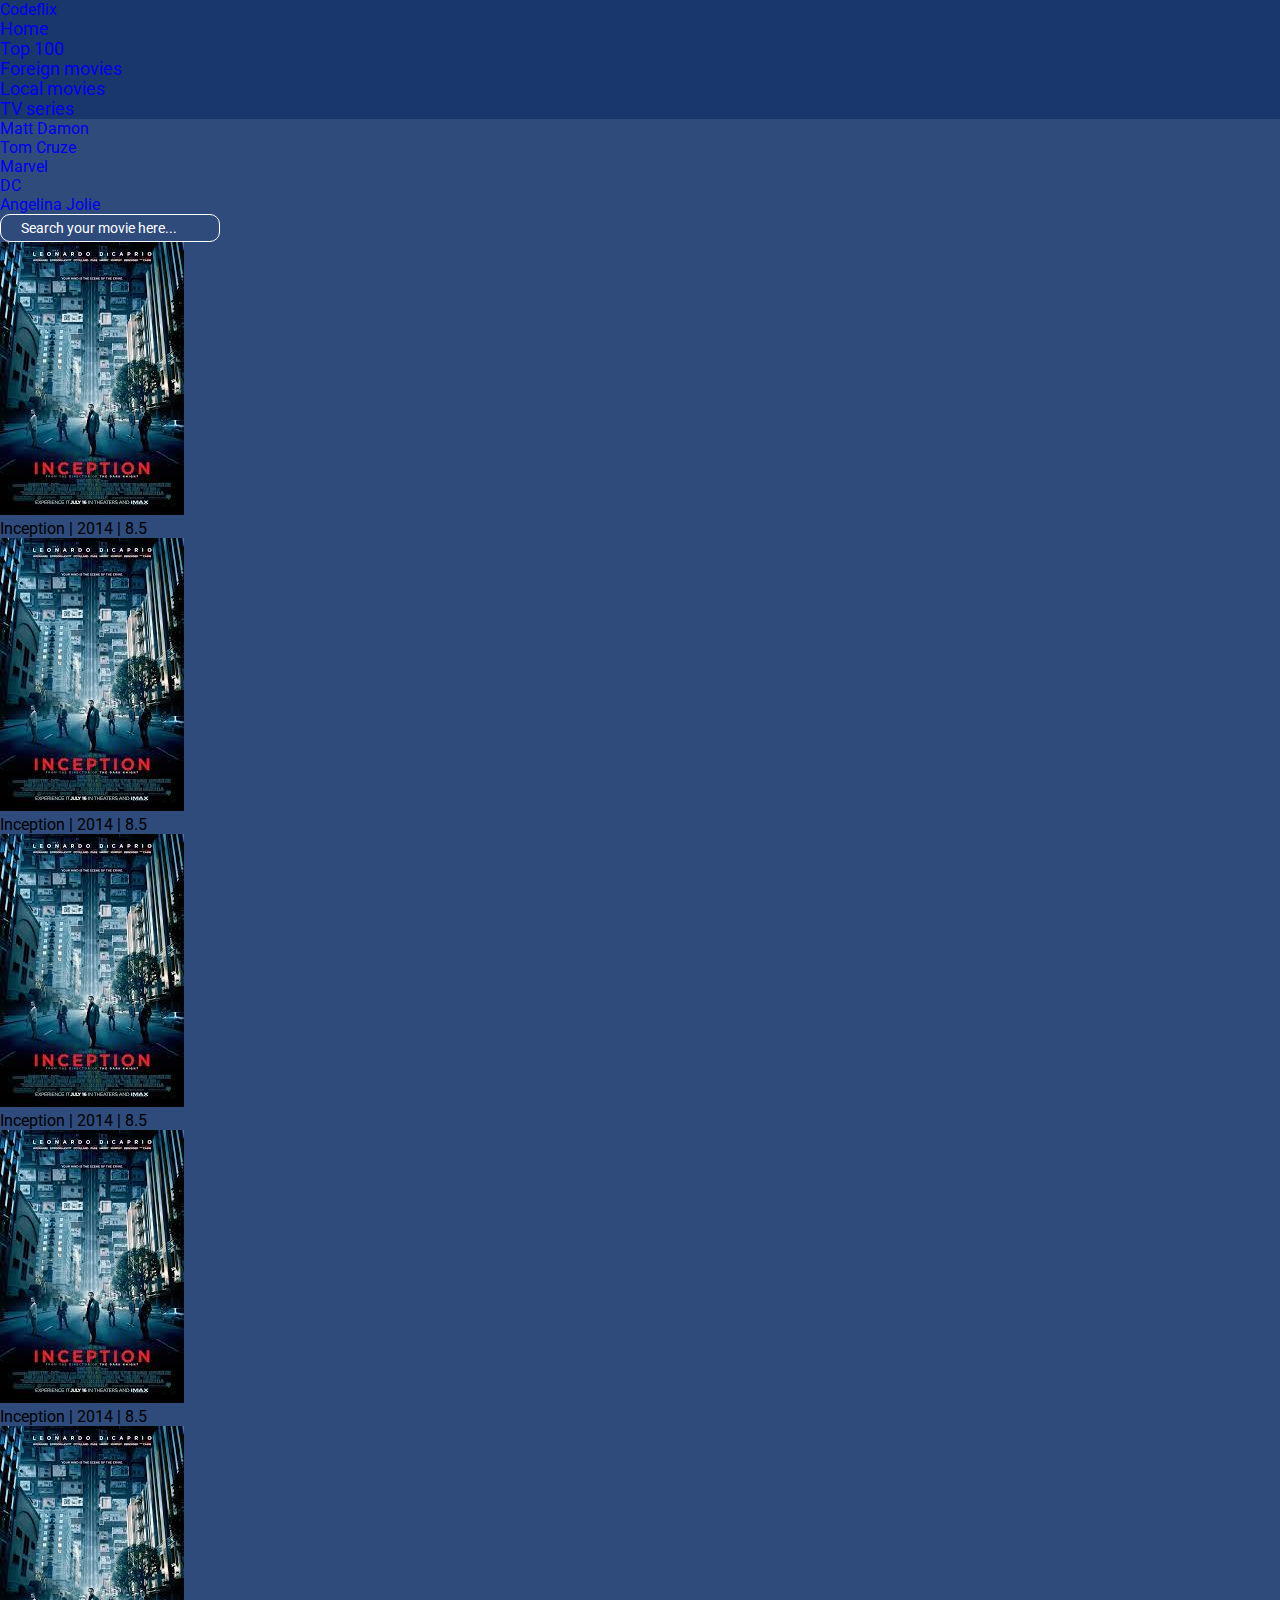
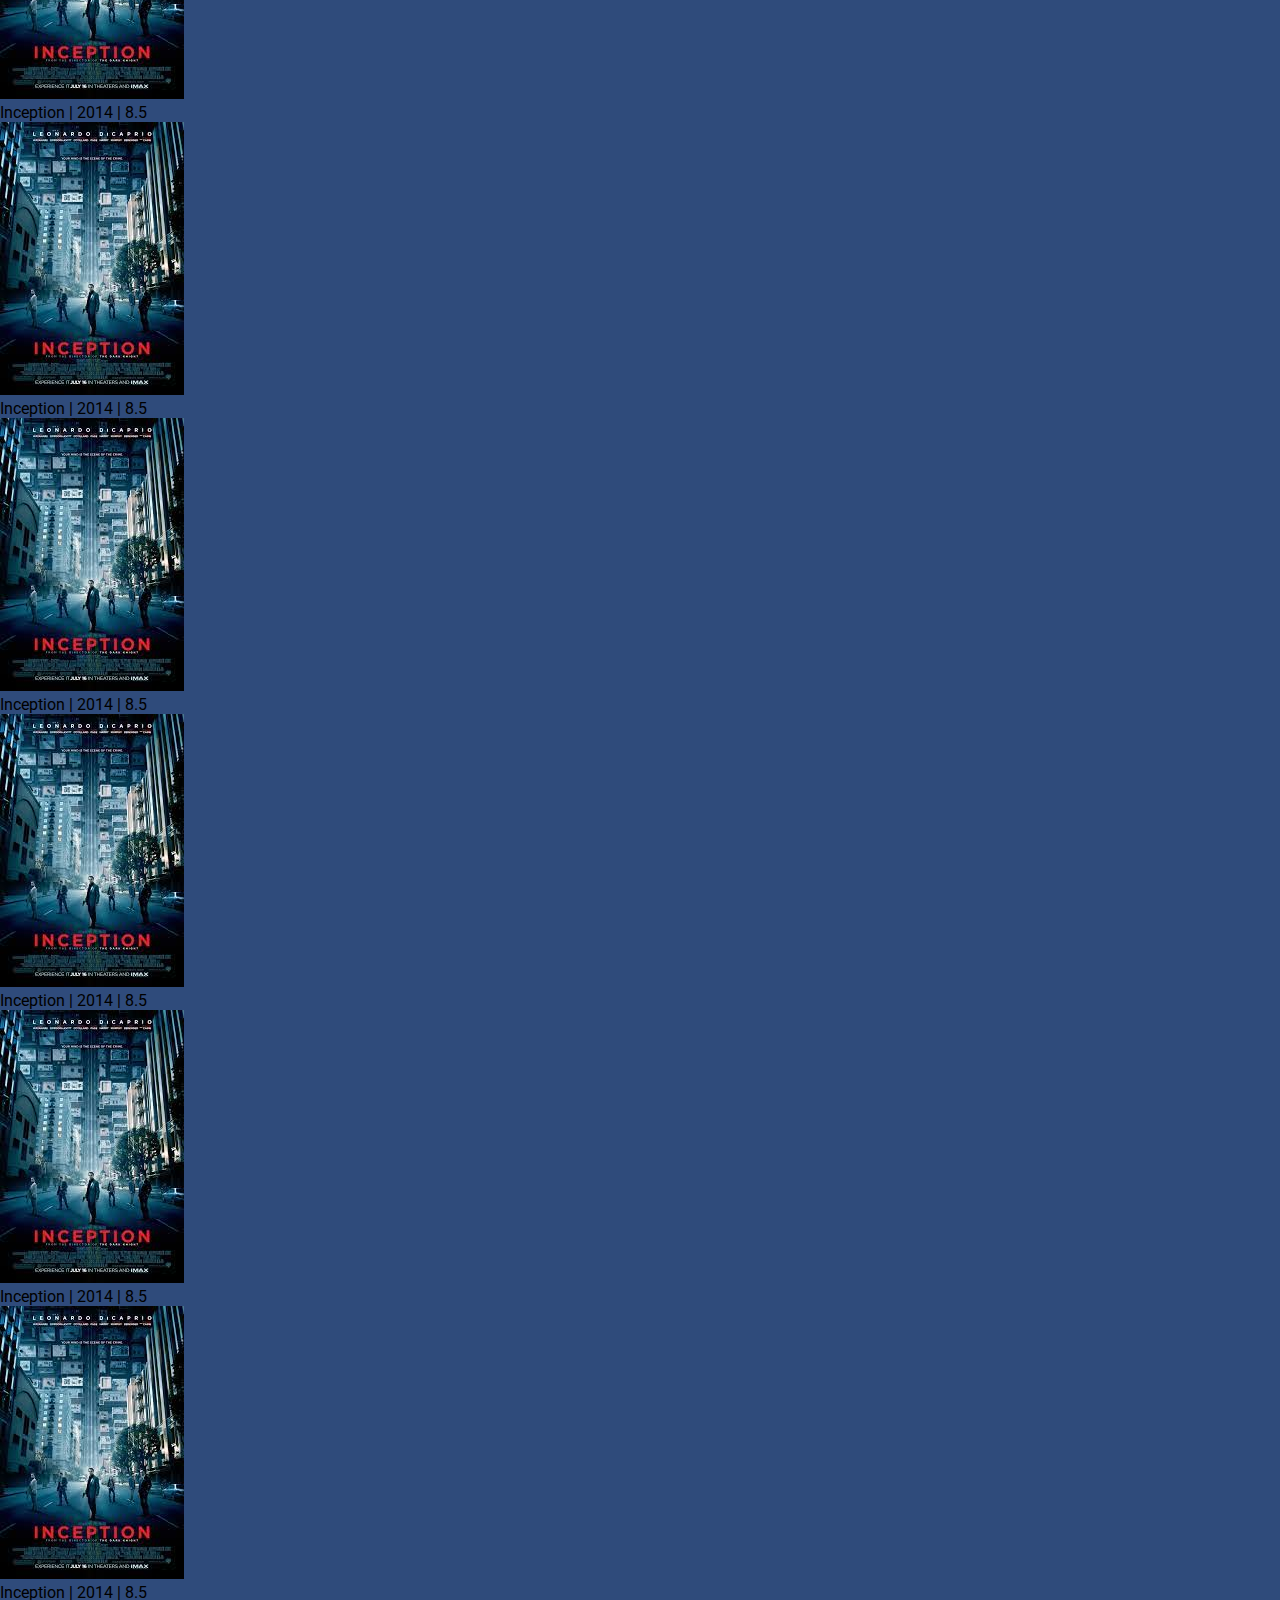
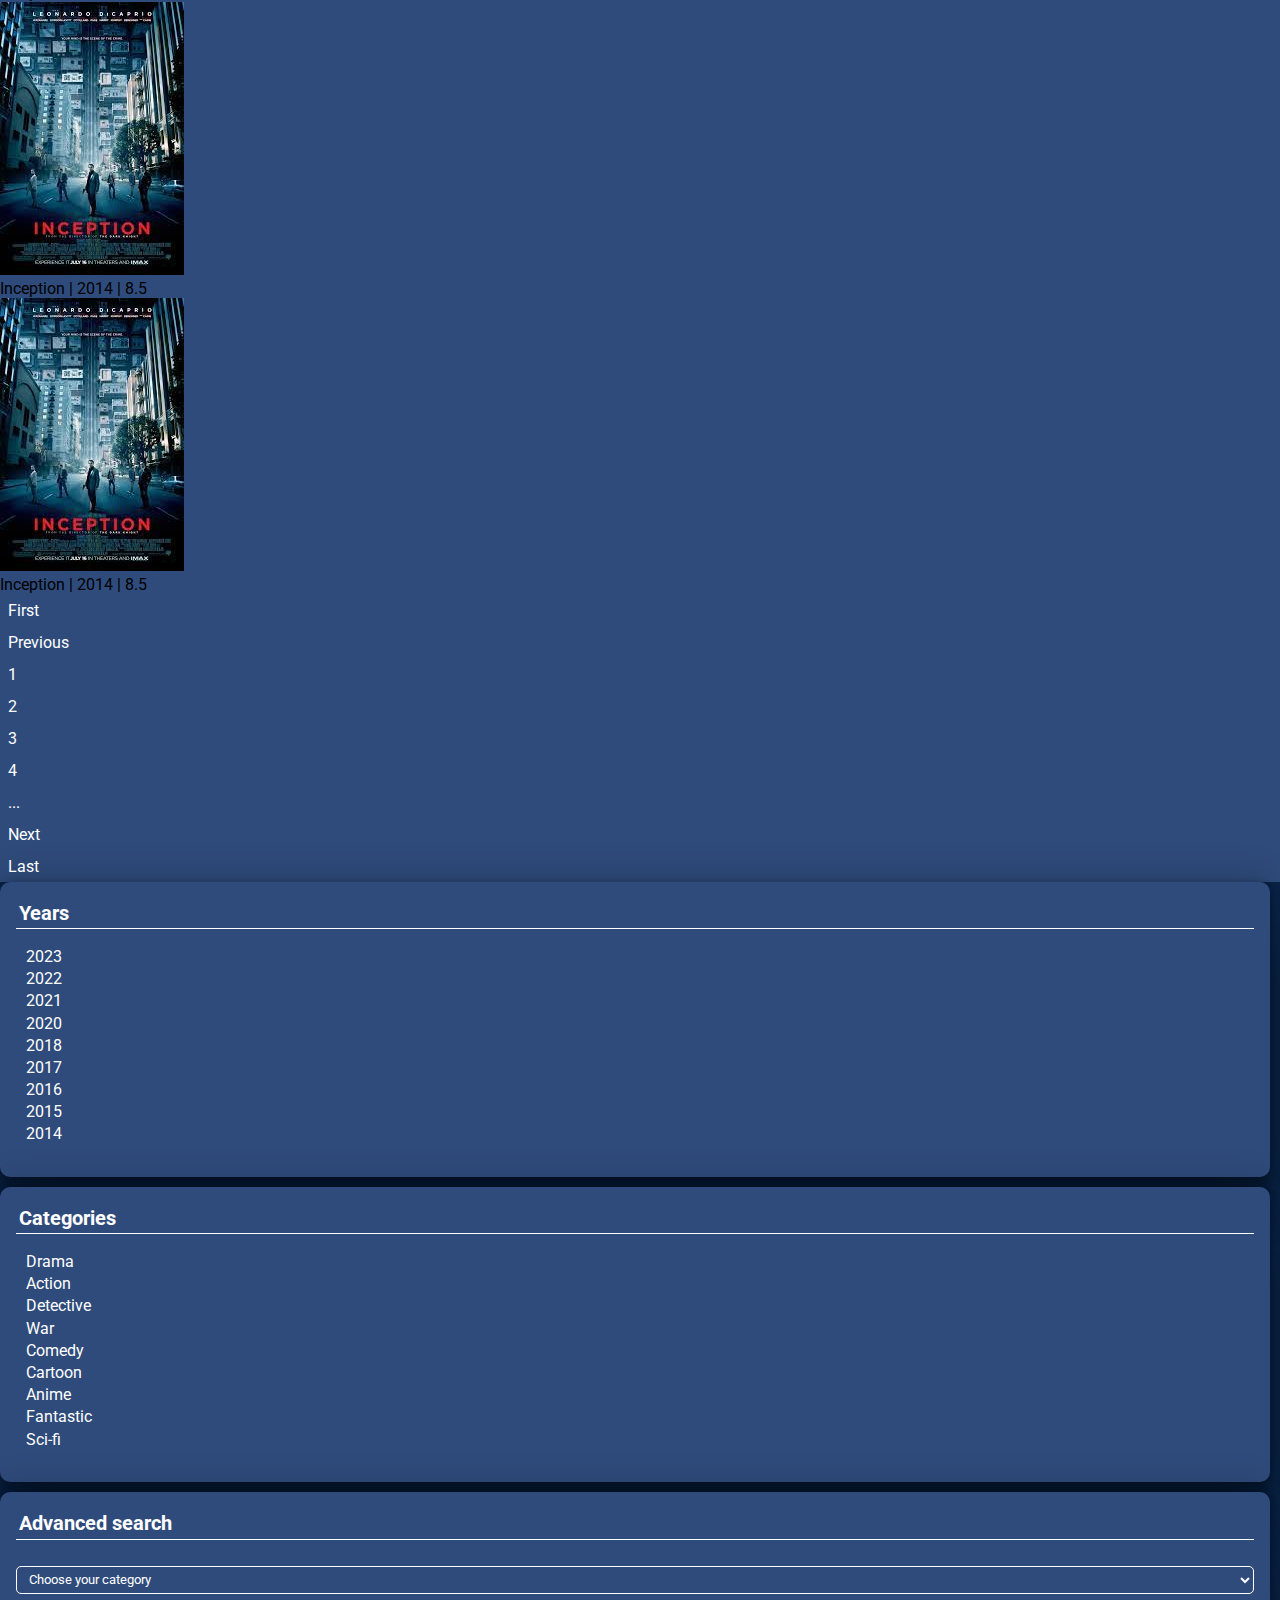
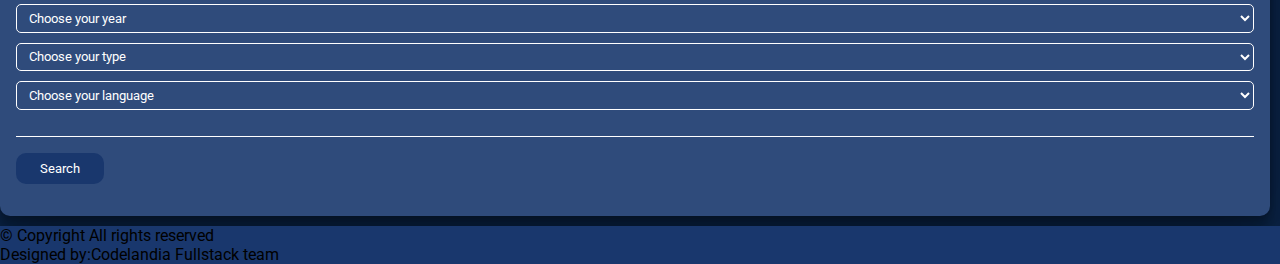
==== index.html @ e3de2013 "initial commit" ====
<!DOCTYPE html>
<html lang="en">
<head>
    <meta charset="UTF-8">
    <meta name="viewport" content="width=device-width, initial-scale=1.0">
    <title>Document</title>
    <link href="https://cdn.jsdelivr.net/npm/bootstrap@5.3.0/dist/css/bootstrap.min.css" rel="stylesheet" integrity="sha384-9ndCyUaIbzAi2FUVXJi0CjmCapSmO7SnpJef0486qhLnuZ2cdeRhO02iuK6FUUVM" crossorigin="anonymous">
    <link rel="stylesheet" href="https://cdnjs.cloudflare.com/ajax/libs/font-awesome/6.4.0/css/all.min.css" integrity="sha512-iecdLmaskl7CVkqkXNQ/ZH/XLlvWZOJyj7Yy7tcenmpD1ypASozpmT/E0iPtmFIB46ZmdtAc9eNBvH0H/ZpiBw==" crossorigin="anonymous" referrerpolicy="no-referrer" />
    <link rel="stylesheet" href="./reset.css">
    <link rel="stylesheet" href="./main.css">
</head>
<body>
    <div class="container-fluid mx-0 px-0">
        <header class="py-4">
            <div class="container">
                <div class="row">
                    <div class="col-12 col-md-2 col-lg-4 d-flex align-items-center justify-content-center justify-content-md-start">
                        <i class="fa-solid fa-film text-white fs-2"></i>
                        <a href="#" class="ms-2 fs-2 text-white">Codeflix</a>
                    </div>
                    <div class="col-12 col-md-10 col-lg-8 d-flex justify-content-center  justify-content-md-end">
                        <ul class="d-flex align-items-center   flex-column flex-md-row mb-0">
                            <li class="p-2 me-2"><a class="text-white" href="#">Home</a></li>
                            <li class="p-2 me-2"><a class="text-white" href="#">Top 100</a></li>
                            <li class="p-2 me-2"><a class="text-white" href="#">Foreign movies</a></li>
                            <li class="p-2 me-2"><a class="text-white" href="#">Local movies</a></li>
                            <li class="p-2 me-2"><a class="text-white" href="#">TV series</a></li>
                        </ul>
                    </div>
                </div>
            </div>
        </header>
        <section id="quickFilter" class="py-3 d-none d-md-block" >
            <div class="container-fluid">
                <div class="row">
                    <div class="col-9 d-flex align-items-center">
                        <ul class="d-flex align-items-center mb-0">
                            <li class="px-3 ms-2"><a class="text-white" href="#">Matt Damon</a></li>
                            <li class="px-3 ms-2"><a class="text-white" href="#">Tom Cruze</a></li>
                            <li class="px-3 ms-2"><a class="text-white" href="#">Marvel</a></li>
                            <li class="px-3 ms-2"><a class="text-white" href="#">DC</a></li>
                            <li class="px-3 ms-2"><a class="text-white" href="#">Angelina Jolie</a></li>
                        </ul>
                    </div>
                    <div class="col-3">
                        <input type="text" class="search-input" placeholder="Search your movie here...">
                    </div>
                </div>
            </div>
        </section>
        <section id="mainSection" class="mt-3">
            <div class="row mx-0">
                <div class="col-9">
                    <main class="cf-film-board">
                        <div class="container">
                            <div class="row mt-3">
                                <div class="col-3">
                                    <div class="cf-film">
                                        <div class="cf-film-img">
                                            <img class="w-100" src="./poster.jpg" alt="">
                                        </div>
                                        <div class="cf-film-desc d-none ">
                                            <span class="text-white">Inception |</span>
                                            <span class="text-white">2014 |</span>
                                            <span class="text-white"><i class="fa-solid fa-star text-warning"></i>8.5</span>
                                        </div>
                                        <div class="cf-film-play">
                                            <i class="fa-regular fa-circle-play"></i>
                                        </div>
                                    </div>
                                </div>
                                <div class="col-3">
                                    <div class="cf-film">
                                        <div class="cf-film-img">
                                            <img class="w-100" src="./poster.jpg" alt="">
                                        </div>
                                        <div class="cf-film-desc d-none ">
                                            <span class="text-white">Inception |</span>
                                            <span class="text-white">2014 |</span>
                                            <span class="text-white"><i class="fa-solid fa-star text-warning"></i>8.5</span>
                                        </div>
                                        <div class="cf-film-play">
                                            <i class="fa-regular fa-circle-play"></i>
                                        </div>
                                    </div>
                                </div>
                                <div class="col-3">
                                    <div class="cf-film">
                                        <div class="cf-film-img">
                                            <img class="w-100" src="./poster.jpg" alt="">
                                        </div>
                                        <div class="cf-film-desc d-none ">
                                            <span class="text-white">Inception |</span>
                                            <span class="text-white">2014 |</span>
                                            <span class="text-white"><i class="fa-solid fa-star text-warning"></i>8.5</span>
                                        </div>
                                        <div class="cf-film-play">
                                            <i class="fa-regular fa-circle-play"></i>
                                        </div>
                                    </div>
                                </div>
                                <div class="col-3">
                                    <div class="cf-film">
                                        <div class="cf-film-img">
                                            <img class="w-100" src="./poster.jpg" alt="">
                                        </div>
                                        <div class="cf-film-desc d-none ">
                                            <span class="text-white">Inception |</span>
                                            <span class="text-white">2014 |</span>
                                            <span class="text-white"><i class="fa-solid fa-star text-warning"></i>8.5</span>
                                        </div>
                                        <div class="cf-film-play">
                                            <i class="fa-regular fa-circle-play"></i>
                                        </div>
                                    </div>
                                </div>
                            
                            </div>
                            <div class="row mt-3">
                                <div class="col-3">
                                    <div class="cf-film">
                                        <div class="cf-film-img">
                                            <img class="w-100" src="./poster.jpg" alt="">
                                        </div>
                                        <div class="cf-film-desc d-none ">
                                            <span class="text-white">Inception |</span>
                                            <span class="text-white">2014 |</span>
                                            <span class="text-white"><i class="fa-solid fa-star text-warning"></i>8.5</span>
                                        </div>
                                        <div class="cf-film-play">
                                            <i class="fa-regular fa-circle-play"></i>
                                        </div>
                                    </div>
                                </div>
                                <div class="col-3">
                                    <div class="cf-film">
                                        <div class="cf-film-img">
                                            <img class="w-100" src="./poster.jpg" alt="">
                                        </div>
                                        <div class="cf-film-desc d-none ">
                                            <span class="text-white">Inception |</span>
                                            <span class="text-white">2014 |</span>
                                            <span class="text-white"><i class="fa-solid fa-star text-warning"></i>8.5</span>
                                        </div>
                                        <div class="cf-film-play">
                                            <i class="fa-regular fa-circle-play"></i>
                                        </div>
                                    </div>
                                </div>
                                <div class="col-3">
                                    <div class="cf-film">
                                        <div class="cf-film-img">
                                            <img class="w-100" src="./poster.jpg" alt="">
                                        </div>
                                        <div class="cf-film-desc d-none ">
                                            <span class="text-white">Inception |</span>
                                            <span class="text-white">2014 |</span>
                                            <span class="text-white"><i class="fa-solid fa-star text-warning"></i>8.5</span>
                                        </div>
                                        <div class="cf-film-play">
                                            <i class="fa-regular fa-circle-play"></i>
                                        </div>
                                    </div>
                                </div>
                                <div class="col-3">
                                    <div class="cf-film">
                                        <div class="cf-film-img">
                                            <img class="w-100" src="./poster.jpg" alt="">
                                        </div>
                                        <div class="cf-film-desc d-none ">
                                            <span class="text-white">Inception |</span>
                                            <span class="text-white">2014 |</span>
                                            <span class="text-white"><i class="fa-solid fa-star text-warning"></i>8.5</span>
                                        </div>
                                        <div class="cf-film-play">
                                            <i class="fa-regular fa-circle-play"></i>
                                        </div>
                                    </div>
                                </div>
                            
                            </div>
                            <div class="row mt-3">
                                <div class="col-3">
                                    <div class="cf-film">
                                        <div class="cf-film-img">
                                            <img class="w-100" src="./poster.jpg" alt="">
                                        </div>
                                        <div class="cf-film-desc d-none ">
                                            <span class="text-white">Inception |</span>
                                            <span class="text-white">2014 |</span>
                                            <span class="text-white"><i class="fa-solid fa-star text-warning"></i>8.5</span>
                                        </div>
                                        <div class="cf-film-play">
                                            <i class="fa-regular fa-circle-play"></i>
                                        </div>
                                    </div>
                                </div>
                                <div class="col-3">
                                    <div class="cf-film">
                                        <div class="cf-film-img">
                                            <img class="w-100" src="./poster.jpg" alt="">
                                        </div>
                                        <div class="cf-film-desc d-none ">
                                            <span class="text-white">Inception |</span>
                                            <span class="text-white">2014 |</span>
                                            <span class="text-white"><i class="fa-solid fa-star text-warning"></i>8.5</span>
                                        </div>
                                        <div class="cf-film-play">
                                            <i class="fa-regular fa-circle-play"></i>
                                        </div>
                                    </div>
                                </div>
                                <div class="col-3">
                                    <div class="cf-film">
                                        <div class="cf-film-img">
                                            <img class="w-100" src="./poster.jpg" alt="">
                                        </div>
                                        <div class="cf-film-desc d-none ">
                                            <span class="text-white">Inception |</span>
                                            <span class="text-white">2014 |</span>
                                            <span class="text-white"><i class="fa-solid fa-star text-warning"></i>8.5</span>
                                        </div>
                                        <div class="cf-film-play">
                                            <i class="fa-regular fa-circle-play"></i>
                                        </div>
                                    </div>
                                </div>
                                <div class="col-3">
                                    <div class="cf-film">
                                        <div class="cf-film-img">
                                            <img class="w-100" src="./poster.jpg" alt="">
                                        </div>
                                        <div class="cf-film-desc d-none ">
                                            <span class="text-white">Inception |</span>
                                            <span class="text-white">2014 |</span>
                                            <span class="text-white"><i class="fa-solid fa-star text-warning"></i>8.5</span>
                                        </div>
                                        <div class="cf-film-play">
                                            <i class="fa-regular fa-circle-play"></i>
                                        </div>
                                    </div>
                                </div>
                            
                            </div>
                            <div class="row mt-3">
                                <div class="col-12 d-flex justify-content-center align-items-center">
                                    <ul class="d-flex ul-pagination">
                                        <li class="ms-1"><a href="#">First</a></li>
                                        <li class="ms-1"><a href="#">Previous</a></li>
                                        <li class="ms-1"><a href="#">1</a></li>
                                        <li class="ms-1"><a href="#">2</a></li>
                                        <li class="ms-1"><a href="#">3</a></li>
                                        <li class="ms-1"><a href="#">4</a></li>
                                        <li class="ms-1"><a href="#">...</a></li>
                                        <li class="ms-1"><a href="#">Next</a></li>
                                        <li class="ms-1"><a href="#">Last</a></li>
                                    </ul>
                                </div>
                                
                            </div>
                        </div>
                      
                    </main>
                </div>
                <div class="col-3">
                    <div class="cf-card year-panel">
                        <div class="cf-card-header">
                            <div class="cf-card-title">
                                <h3>Years</h3>
                            </div>
                        </div>
                        <div class="cf-card-body">
                            <ul>
                                <li><i class="fa-regular fa-calendar"></i><a href="#">2023</a></li>
                                <li><i class="fa-regular fa-calendar"></i><a href="#">2022</a></li>
                                <li><i class="fa-regular fa-calendar"></i><a href="#">2021</a></li>
                                <li><i class="fa-regular fa-calendar"></i><a href="#">2020</a></li>
                                <li><i class="fa-regular fa-calendar"></i><a href="#">2018</a></li>
                                <li><i class="fa-regular fa-calendar"></i><a href="#">2017</a></li>
                                <li><i class="fa-regular fa-calendar"></i><a href="#">2016</a></li>
                                <li><i class="fa-regular fa-calendar"></i><a href="#">2015</a></li>
                                <li><i class="fa-regular fa-calendar"></i><a href="#">2014</a></li>
                            </ul>
                        </div>
                    </div>
                    <div class="cf-card">
                        <div class="cf-card-header">
                            <div class="cf-card-title">
                                <h3>Categories</h3>
                            </div>
                        </div>
                        <div class="cf-card-body">
                            <ul>
                                <li><i class="fa-solid fa-clapperboard"></i><a href="#">Drama</a></li>
                                <li><i class="fa-solid fa-clapperboard"></i><a href="#">Action</a></li>
                                <li><i class="fa-solid fa-clapperboard"></i><a href="#">Detective</a></li>
                                <li><i class="fa-solid fa-clapperboard"></i><a href="#">War</a></li>
                                <li><i class="fa-solid fa-clapperboard"></i><a href="#">Comedy</a></li>
                                <li><i class="fa-solid fa-clapperboard"></i><a href="#">Cartoon</a></li>
                                <li><i class="fa-solid fa-clapperboard"></i><a href="#">Anime</a></li>
                                <li><i class="fa-solid fa-clapperboard"></i><a href="#">Fantastic</a></li>
                                <li><i class="fa-solid fa-clapperboard"></i><a href="#">Sci-fi</a></li>
                            </ul>
                        </div>
    
                    </div>
                    <div class="cf-card">
                        <div class="cf-card-header">
                            <div class="cf-card-title">
                                <h3>Advanced search</h3>
                            </div>
                            
                        </div>
                        <div class="cf-card-body">
                            <div class="cf-card-body-item">
                                <select class="cf-select">
                                    <option value="">Choose your category</option>
                                    <option value="">Drama</option>
                                    <option value="">Comedy</option>
                                    <option value="">Anime</option>
                                    <option value="">War</option>
                                    <option value="">Detective</option>
                                </select>
                            </div>
                            <div class="cf-card-body-item">
                                <select class="cf-select">
                                    <option value="">Choose your year</option>
                                    <option value="">2023</option>
                                    <option value="">2022</option>
                                    <option value="">2021</option>
                                    <option value="">2020</option>
                                    <option value="">2019</option>
                                </select>
                            </div>
                            <div class="cf-card-body-item">
                                <select class="cf-select">
                                    <option value="">Choose your type</option>
                                    <option value="">Tv series</option>
                                    <option value="">Movie</option>
                                    <option value="">Cartoon</option>
                                    <option value="">Tv shows</option>
                                </select>
                            </div>
                            <div class="cf-card-body-item">
                                <select class="cf-select">
                                    <option value="">Choose your language</option>
                                    <option value="">Original languga</option>
                                    <option value="">Dublage</option>
                                    <option value="">Dublage + Subtitles</option>
                                    <option value="">Subtitles</option>
                                </select>
                            </div>
                        </div>
                        <div class="cf-card-footer">
                            <button type="button" class="cf-button">Search</button>
                        </div>
                    </div>
                </div>
            </div>
          
          
        </section>
        <footer class="py-4">
            <div class="container">
                <div class="row">
                    <div class="col-3">
                        <span class="fs-6 text-white">© Copyright </span>
                        <span class="fs-6 ms-3 text-white">All rights reserved</span>
                    </div>
                    <div class="col-9 d-flex justify-content-end">
                        <span class="fs-6 text-white">Designed by:Codelandia Fullstack team</span>
                    </div>
                </div>
            </div>
        </footer>
    </div>
</body>
</html>
---- main.css ----
@import url("https://fonts.googleapis.com/css2?family=Kreon:wght@300;400;500;600;700&family=Poppins:ital,wght@0,100;0,200;0,300;0,400;0,500;0,600;0,700;0,800;0,900;1,100;1,200;1,300;1,400;1,500;1,600;1,700;1,800;1,900&family=Roboto:ital,wght@0,100;0,300;0,400;0,500;0,700;0,900;1,100;1,300;1,400;1,500;1,700;1,900&display=swap");

* {
  padding: 0;
  margin: 0;
  box-sizing: border-box;
  font-family: 'Roboto', sans-serif;
}

body {
  background-color: #0b2447;
}

header,footer{
    background-color: #19376D;
}

header ul li a{
    font-size: 1.1rem;
}

header ul li a:hover{
    opacity: 0.7;
}

#quickFilter{
    background-color: #2F4B7B;
}

#quickFilter ul li a:hover{
    opacity: 0.7;
}

.search-input{
    /* border: none; */
    border: 1px solid #fff;
    border-radius: 10px;
    outline: none !important;
    background: transparent;
    padding: 5px 20px;
    color: #fff;
    font-size: 0.875rem;
}

.search-input::placeholder{
    color: #fff;

}

/* Custom card's css */

.cf-card{
    padding: 1rem;
    background-color: #2F4B7B;
    border-radius: 10px;
    margin-bottom: 10px;
    margin-right: 10px;
    box-shadow: rgba(0, 0, 0, 0.25) 0px 54px 55px, rgba(0, 0, 0, 0.12) 0px -12px 30px, rgba(0, 0, 0, 0.12) 0px 4px 6px, rgba(0, 0, 0, 0.17) 0px 12px 13px, rgba(0, 0, 0, 0.09) 0px -3px 5px;
}

.cf-card-header{
    border-bottom: 1px solid #fff;
    padding:0.2rem;
}

.cf-card-title{
    display: flex;
    align-items: center;
    justify-content: flex-start;
    color: #fff;
    
}

.cf-card-title h3{
    font-size: 1.25rem !important;
}

.cf-card-body{
    padding: 1rem 0;
}

.cf-card-body ul{
    padding-left: 0;
    margin: 0;
}

.cf-card-body ul li{
    padding: 0.1rem 0;
}

.cf-card-body ul li i{
    color: #fff;
    margin-right: 10px;
}

.cf-card-body ul li a{
    color: #fff;
}

.cf-card-body ul li a:hover{
    opacity: 0.7;
}

.cf-card-body-item{
    margin: 10px 0;
}



.cf-select{
    background: transparent;
    border: 1px solid #fff;
    border-radius: 5px;
    padding: 0.3rem 0.5rem;
    width: 100%;
    color: #fff;
}

.cf-card-footer{
    border-top:1px solid #fff;
    padding: 1rem 0;
    display: flex;
    align-items: center;
    justify-content: flex-start;
}

.cf-select option{
    color: #000;
}

.cf-button{
    background-color:#19376D ;
    color: #fff;
    padding: 0.5rem 1.5rem;
    border: none;
    border-radius: 10px;
    transition: 0.2s ease;
}

.cf-button:hover{
    background-color:#1C2D49 ;
    /* opacity: 0.7; */
}

.cf-film{
    background-color: #2F4B7B;
    position: relative;
}

.cf-film:hover{
    cursor: pointer;
}
.cf-film-play{
    display: none;
}
.cf-film-play i{
    font-size:7rem;
    color: #fff;
    opacity: 0.8;
}

.cf-film:hover img{
    opacity: 0.7;
}

.cf-film:hover .cf-film-play{
    cursor: pointer;
    position: absolute;
    top: 0;
    height: 90%;
    width: 100%;
    display: flex;
    justify-content: center;
    align-items: center;
   
}

.cf-film:hover  .cf-film-desc{
    position: absolute;
    bottom: 0;
    display: flex !important;
    justify-content: center;
    align-items: center;
    height: 10%;
    gap: 10px;
    background-color: #fff;
    width: 100%;
    cursor: pointer;
}

.cf-film-desc span{
    color: #000 !important;
}

.ul-pagination li{
    height: 2rem;
    padding: 0 0.5rem;
    background-color: #2F4B7B;
    display: flex;
    align-items: center;
    
}

.ul-pagination li a{
    color: #fff;
}

.ul-pagination li:hover{
    background-color: #fff;
}

.ul-pagination li:hover a{
    color: #000;
}
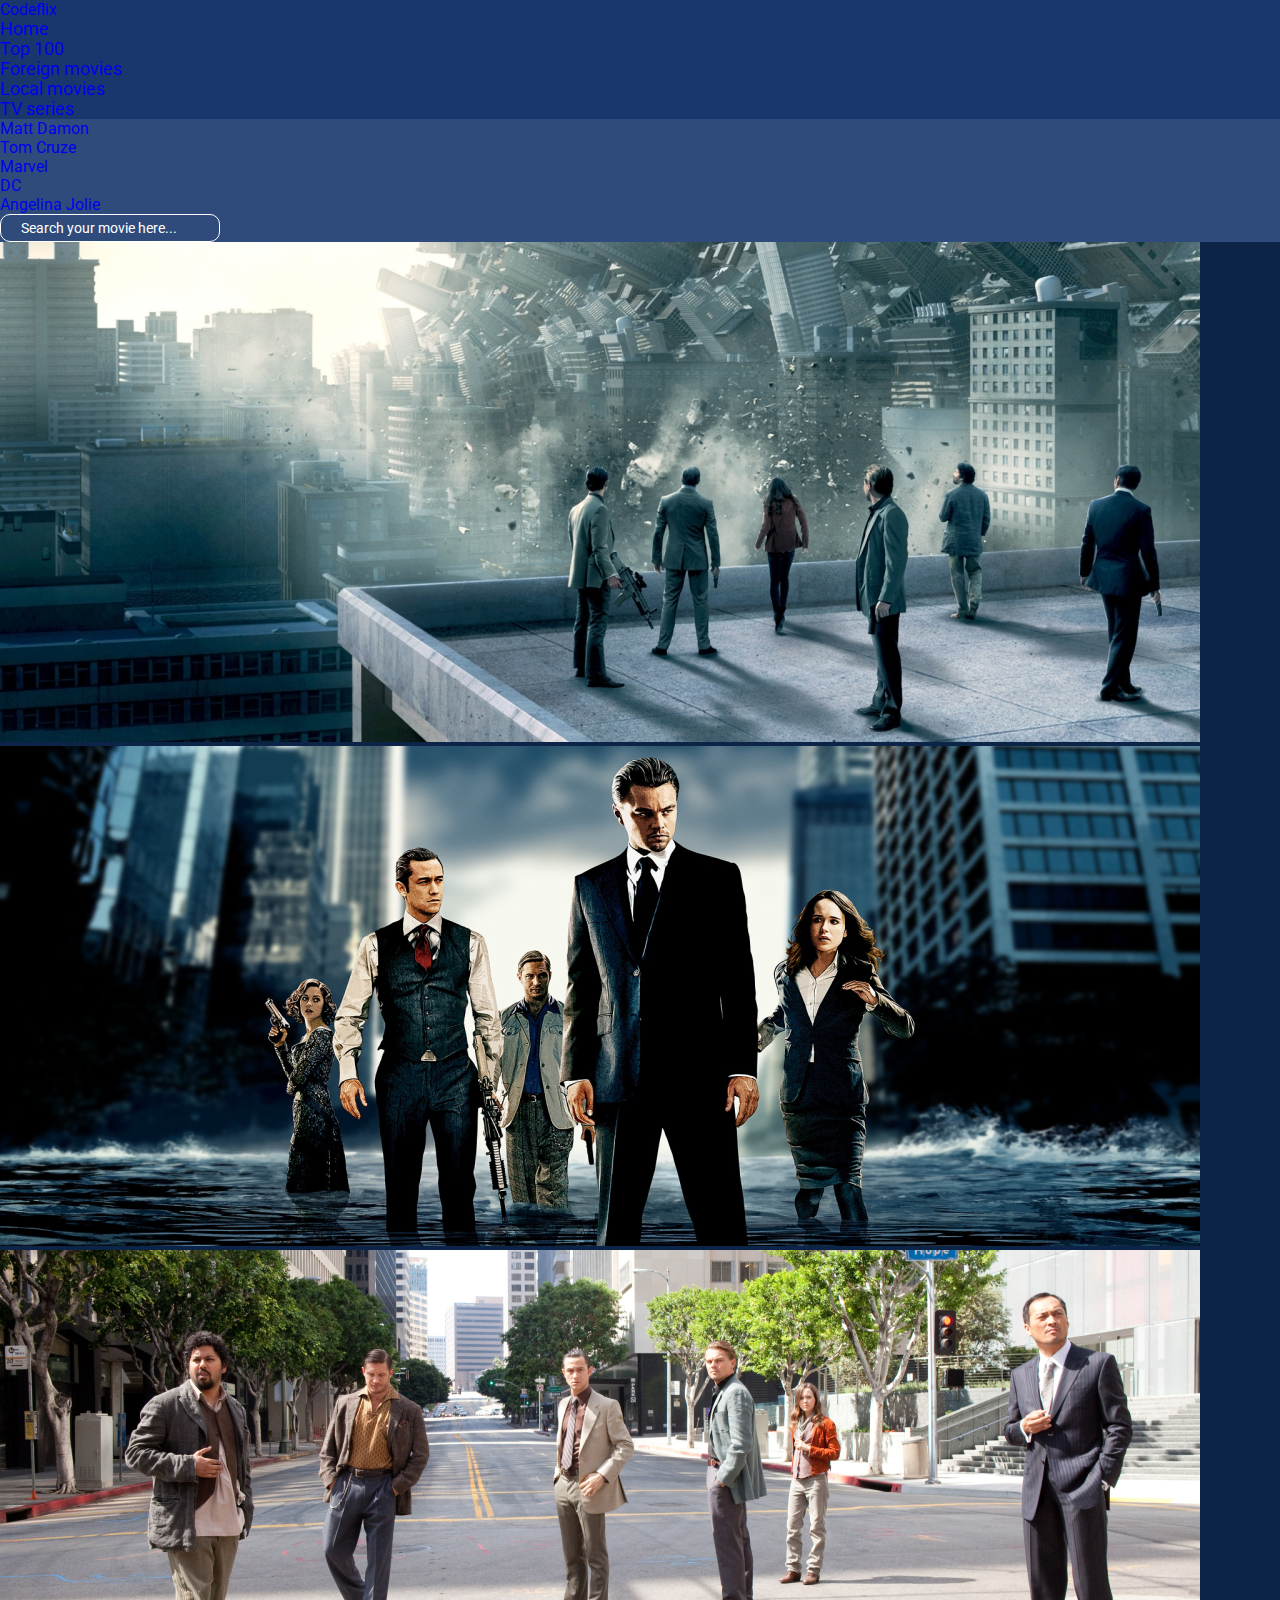
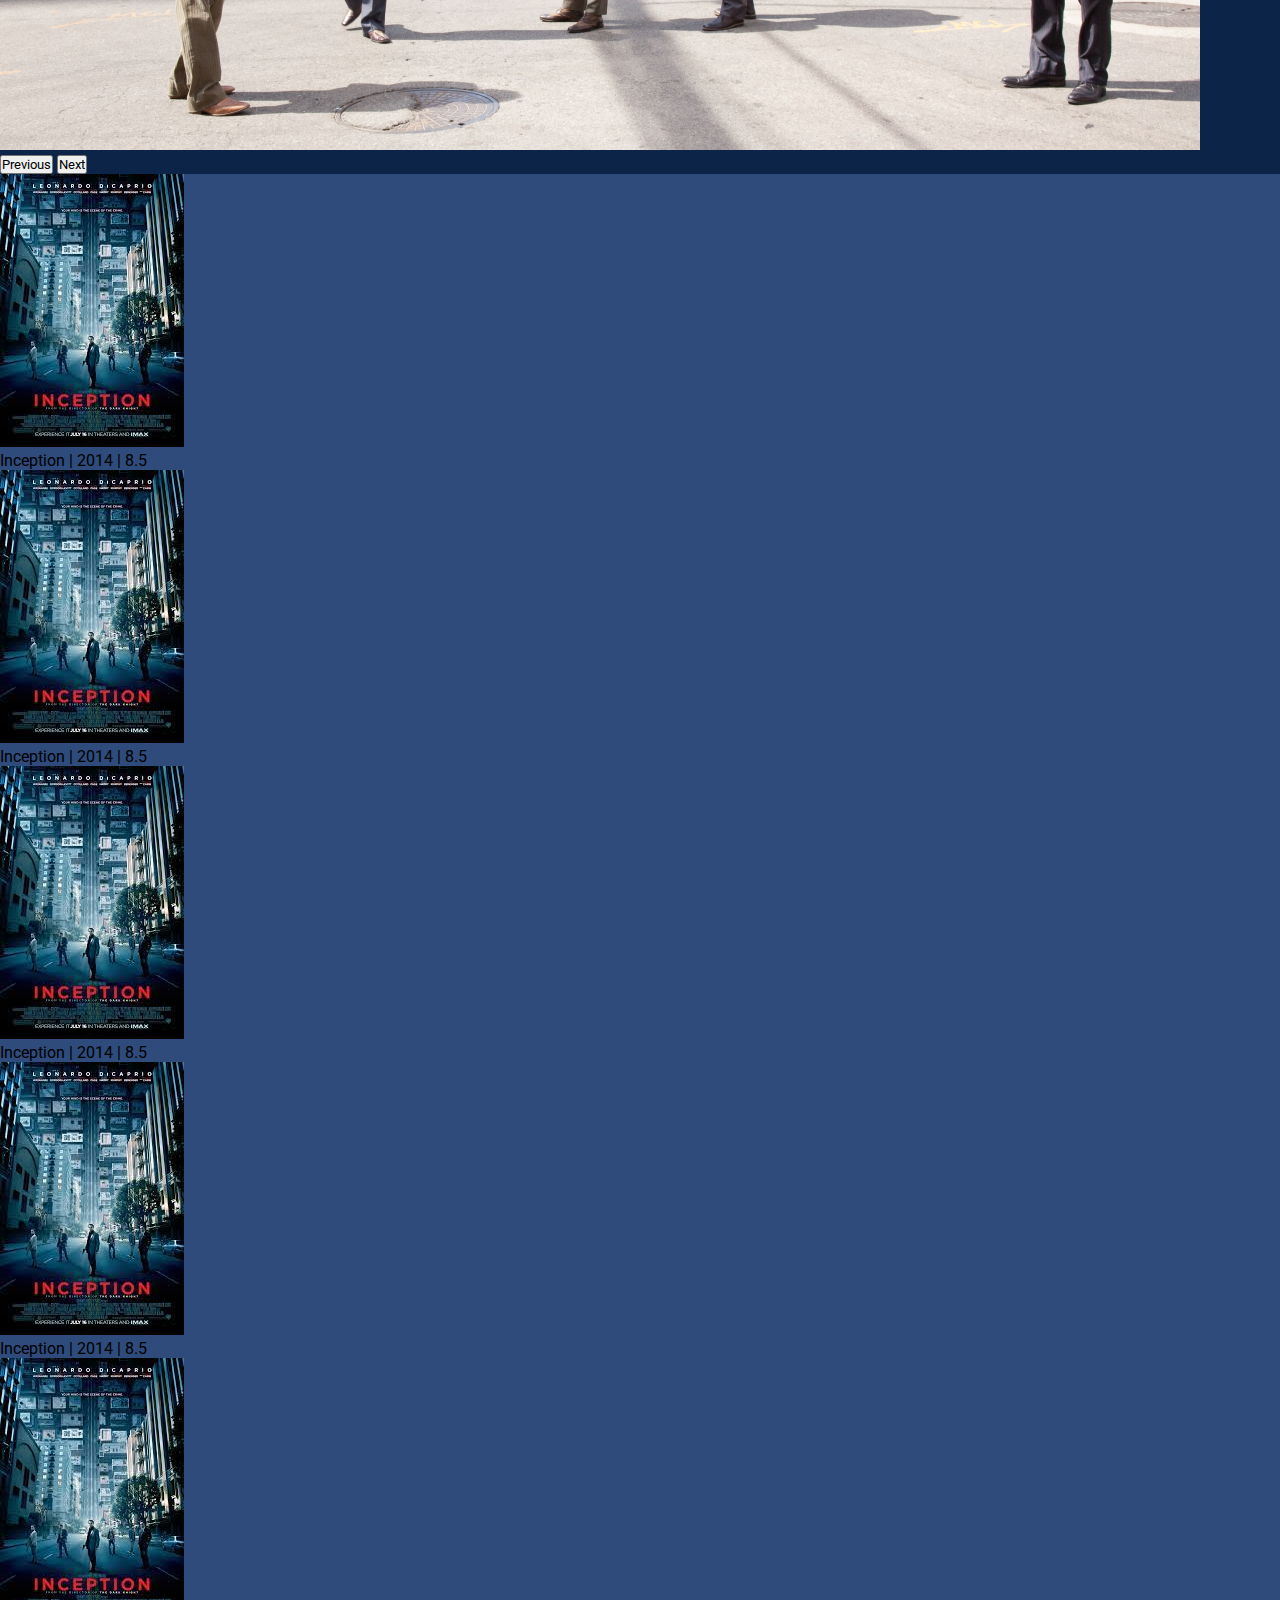
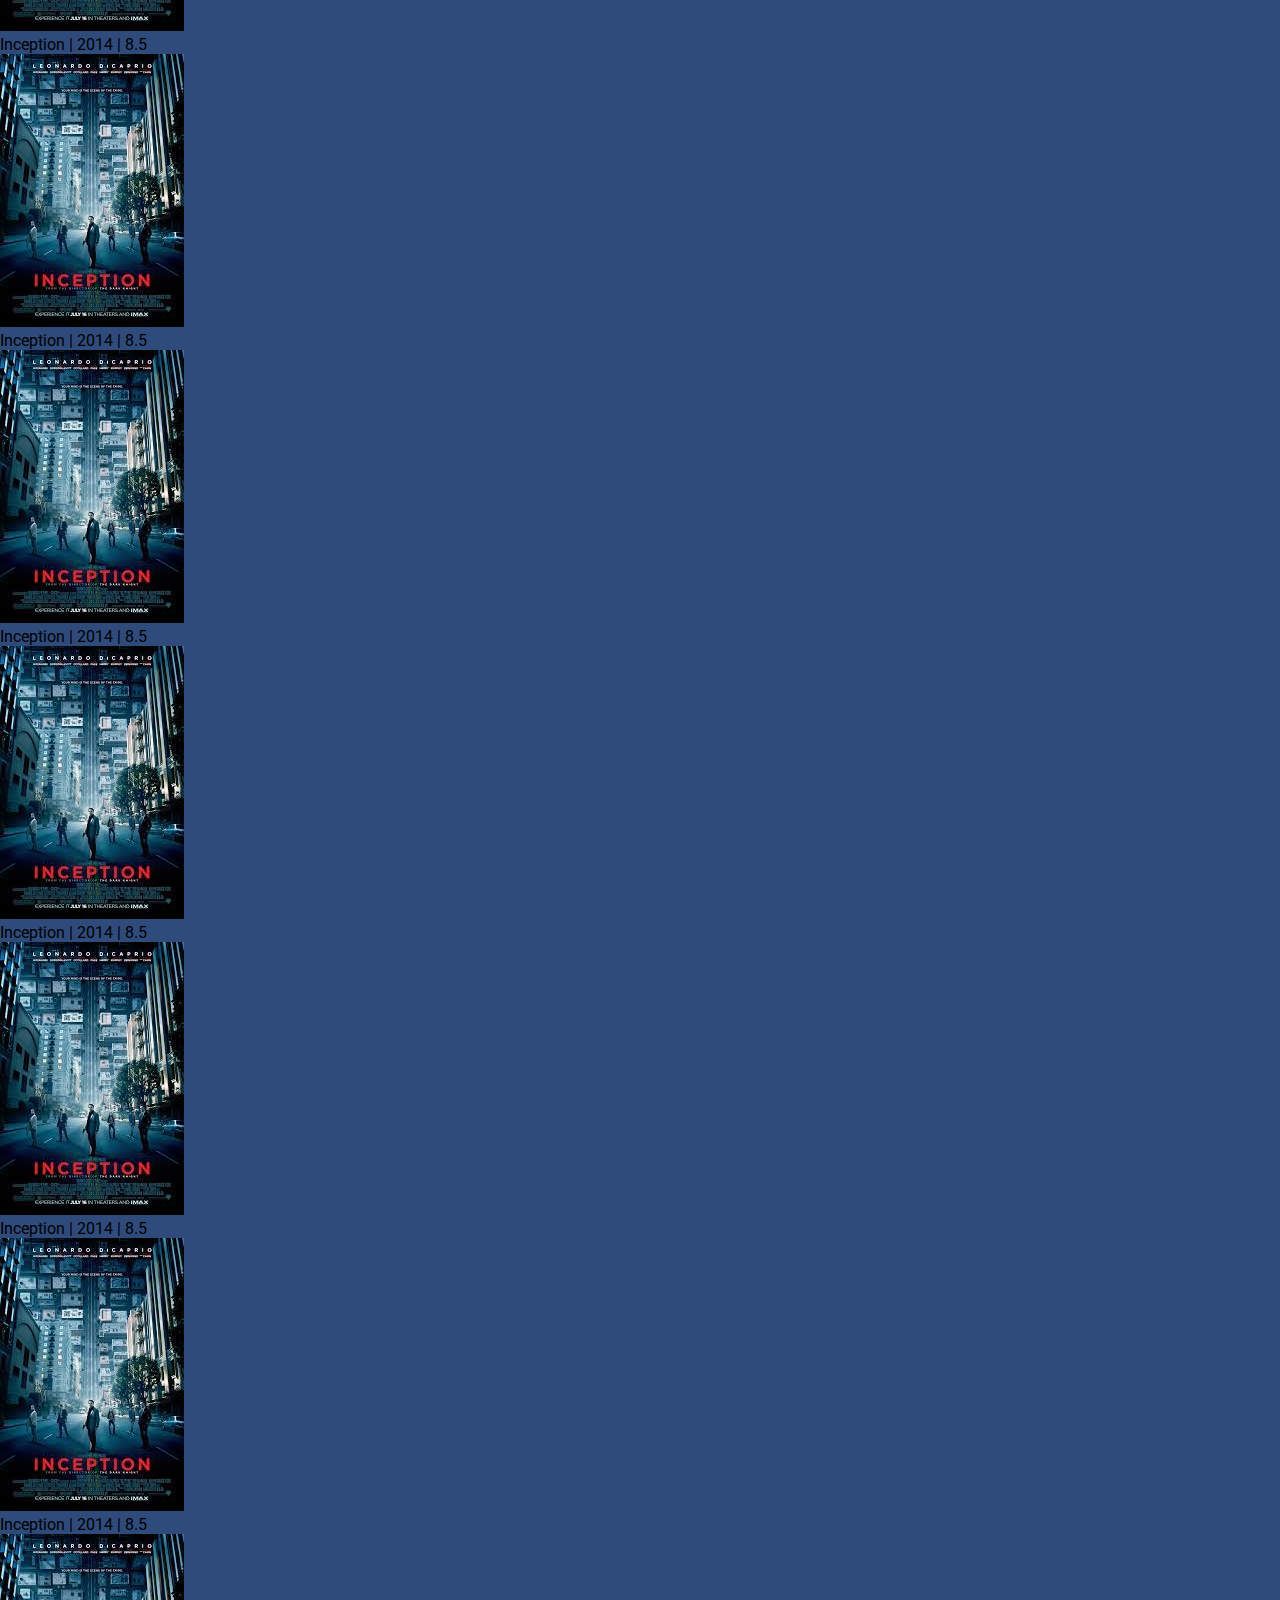
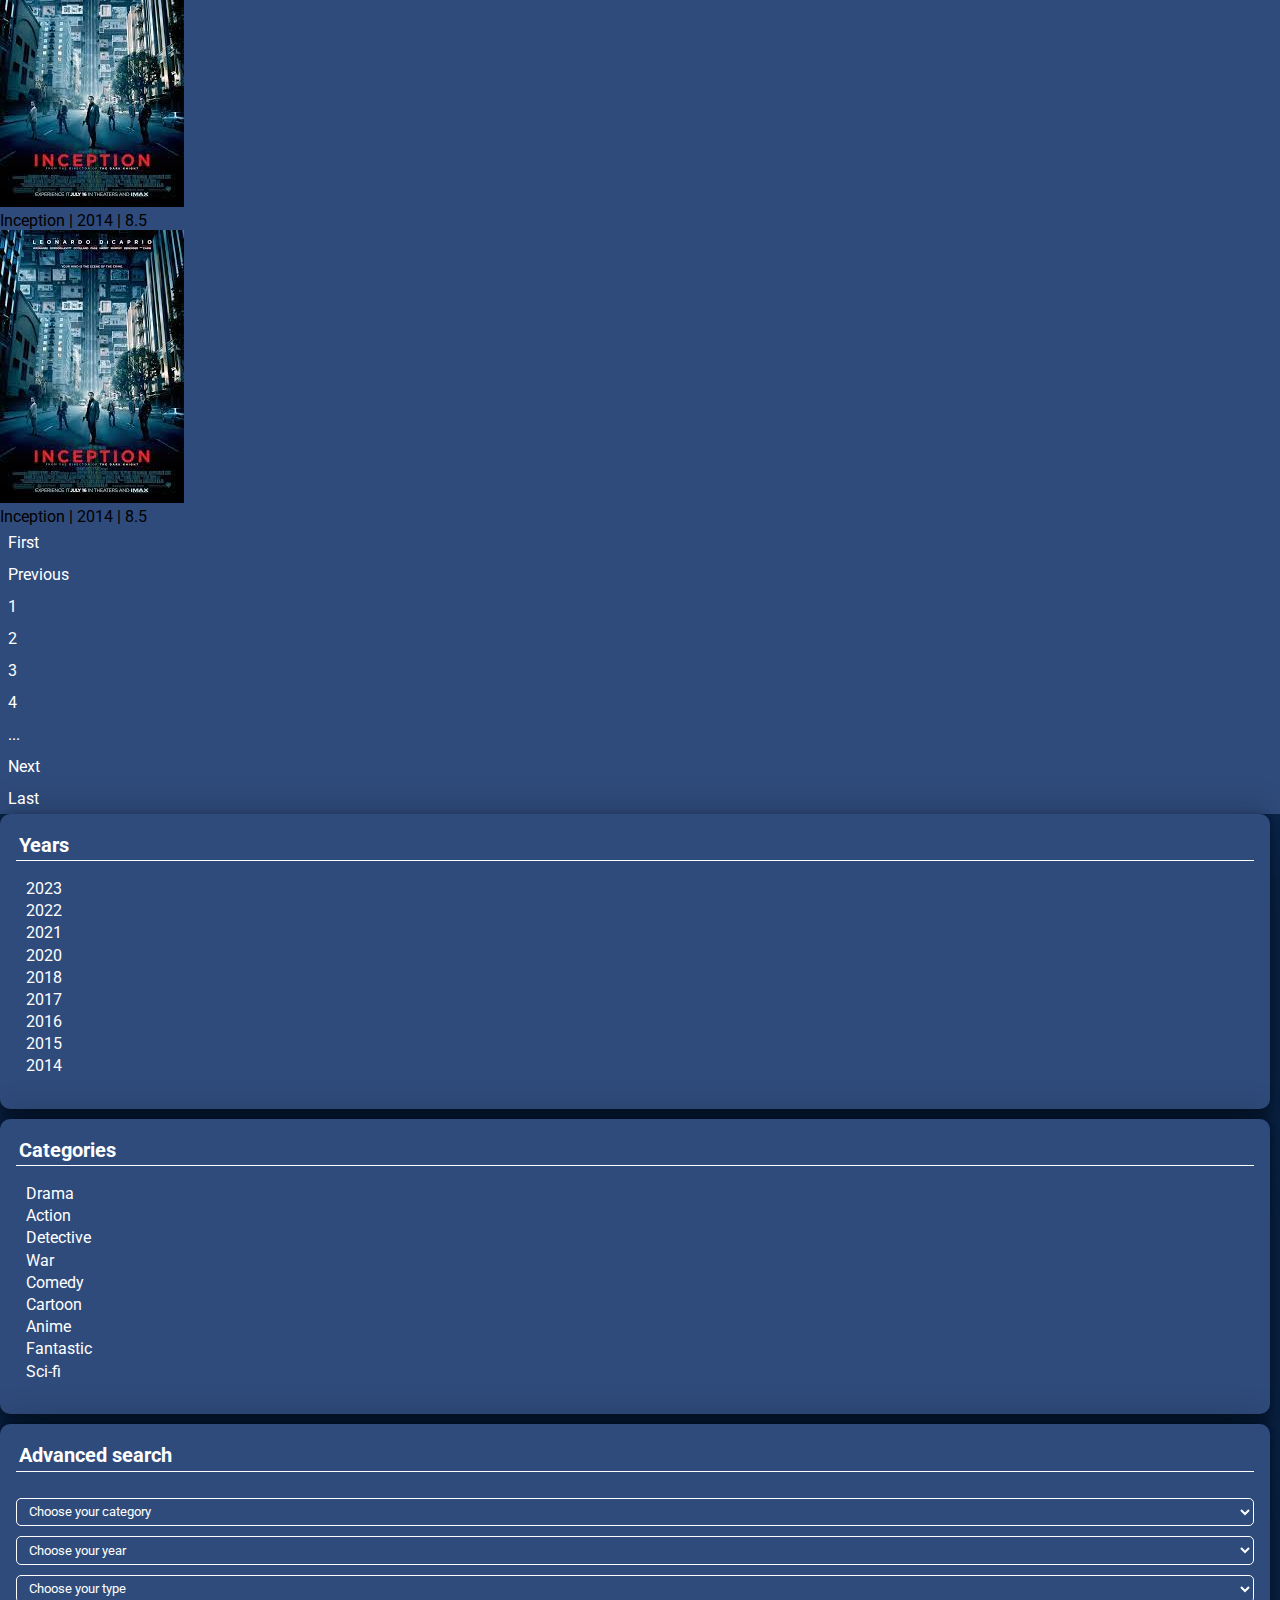
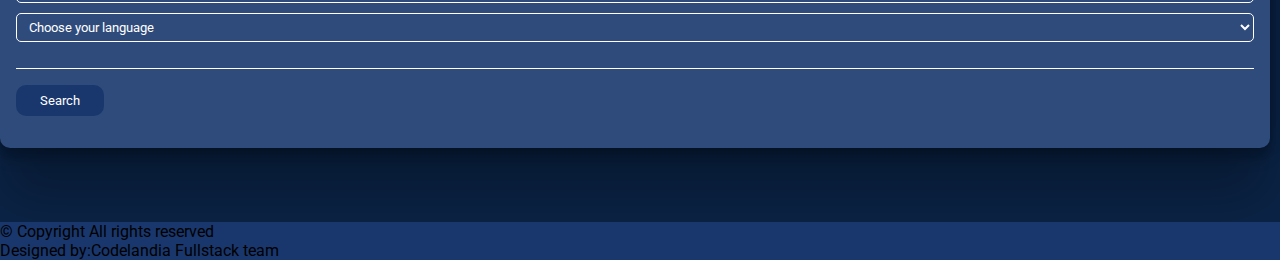
==== commit 0f16d49b: "commit" ====
--- a/index.html
+++ b/index.html
@@ -48,6 +48,33 @@
                 </div>
             </div>
         </section>
+        <section id="slider">
+            <div class="row mx-0 d-flex justify-content-center">
+                <div class="col-12 px-0">
+                    <div id="carouselExample"  class="carousel slide">
+                        <div class="carousel-inner">
+                          <div class="carousel-item active">
+                            <img src="./posters/inception.jpg" class="d-block w-100" alt="...">
+                          </div>
+                          <div class="carousel-item">
+                            <img src="./posters/inception2.jpg" class="d-block w-100" alt="...">
+                          </div>
+                          <div class="carousel-item">
+                            <img src="./posters/inception3.jpg" class="d-block w-100" alt="...">
+                          </div>
+                        </div>
+                        <button class="carousel-control-prev" type="button" data-bs-target="#carouselExample" data-bs-slide="prev">
+                          <span class="carousel-control-prev-icon" aria-hidden="true"></span>
+                          <span class="visually-hidden">Previous</span>
+                        </button>
+                        <button class="carousel-control-next" type="button" data-bs-target="#carouselExample" data-bs-slide="next">
+                          <span class="carousel-control-next-icon" aria-hidden="true"></span>
+                          <span class="visually-hidden">Next</span>
+                        </button>
+                      </div>
+                </div>
+            </div>
+        </section>
         <section id="mainSection" class="mt-3">
             <div class="row mx-0">
                 <div class="col-9">
@@ -374,5 +401,8 @@
             </div>
         </footer>
     </div>
+
+    <script src="./app.js"></script>
+    <script src="https://cdn.jsdelivr.net/npm/bootstrap@5.3.0/dist/js/bootstrap.bundle.min.js" integrity="sha384-geWF76RCwLtnZ8qwWowPQNguL3RmwHVBC9FhGdlKrxdiJJigb/j/68SIy3Te4Bkz" crossorigin="anonymous"></script>
 </body>
 </html>--- a/main.css
+++ b/main.css
@@ -24,6 +24,10 @@
 }
 
 #quickFilter{
+    background-color: #2F4B7B;
+}
+
+.bg-quick-filter{
     background-color: #2F4B7B;
 }
 
@@ -213,4 +217,13 @@
     color: #000;
 }
 
-
+#mainSection{
+    padding-bottom: 4rem;
+}
+
+.admin-footer-sticky{
+    display: flex;
+    align-items: center;
+    height: 4rem;
+}
+
